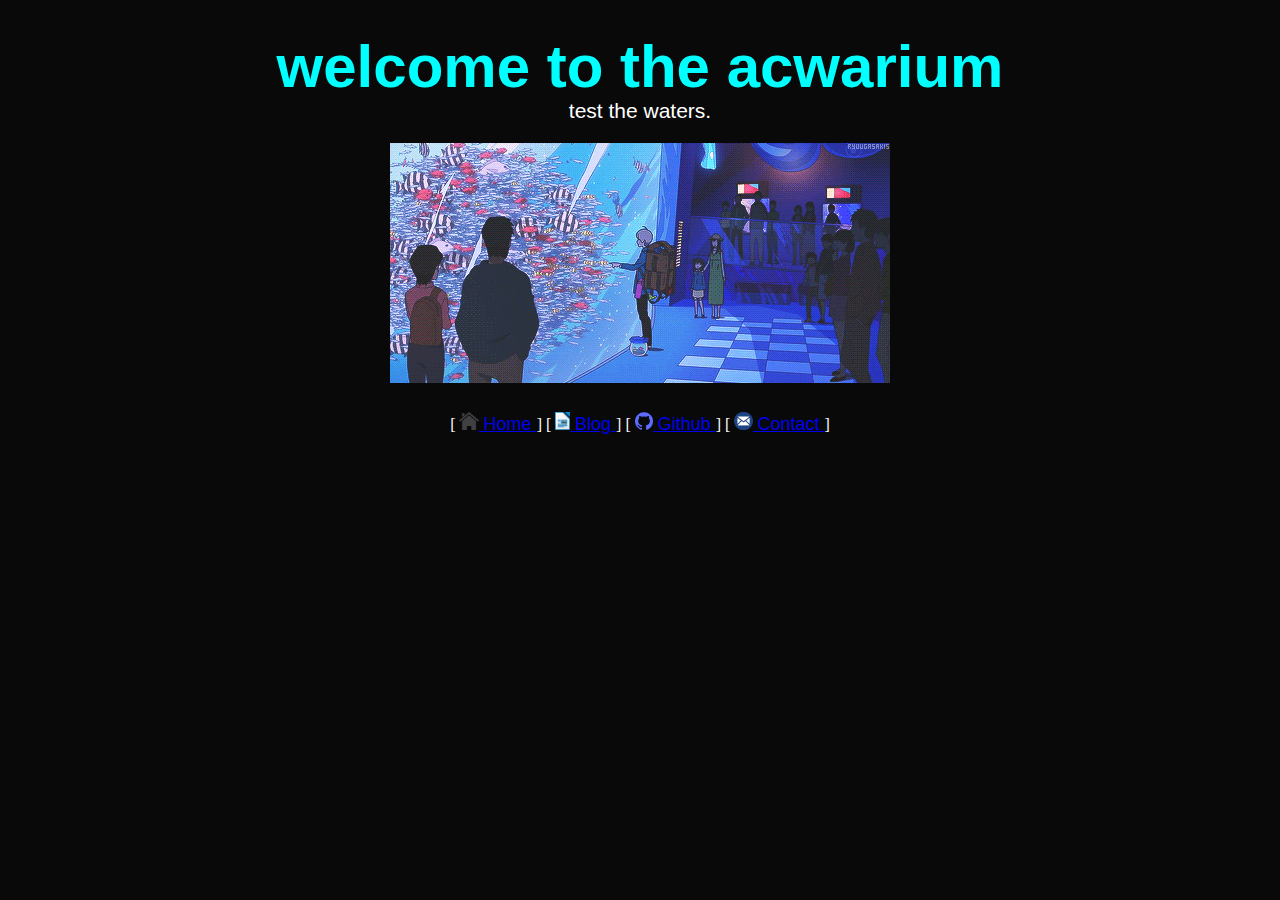
==== index.html @ 46b77dad "Add files via upload" ====
<!DOCTYPE html>
<html lang="en">
<head>
    <meta charset="UTF-8">
    <meta http-equiv="X-UA-Compatible" content="IE=edge">
    <meta name="viewport" content="width=device-width, initial-scale=1.0">
    <title>acwarium</title>
   <link rel="icon" href="/imgs/a clear.png">
   <link rel="stylesheet" href="/css/stylin.css">
</head>
<body>
        <center> 
        <h1 class="formint">welcome to the acwarium</h1>
        <p class="subtext">test the waters.</p>
        <img src="/imgs/aquarium.gif" alt="aquarium gif">
        <br>
        <br>
        <nav>
            <span>[ <a a class="bar" href="/"><img src="/imgs/house clear.png"
                 alt="home link" width="" height="18"> Home </a> ]</span>
            <span>[ <a a class="bar" href="/blog" target=_blank><img src="/imgs/LibreOffice clear.png"
                 alt="blog link" width="" height="18"> Blog </a> ]</span>
            <span>[ <a a class="bar" href="https://github.com/acwarium" target=_blank><img src="/imgs/github clear.png"
                 alt="github link" width="" height="18"> Github </a> ]</span>
            <span>[ <a a class="bar" href="/contact"><img src="/imgs/email clear.png"
                 alt="contact link" width="" height="18"> Contact </a> ]</span>
        </nav>
        <h1>
            
        </h1>
        </center>
</body>
</html>
---- css/stylin.css ----
:root {
    --fg-color: #ffffff;
    --bg-color: rgba(0, 0, 0, 0.966);
}

body{
    padding: 1em;
    max-width: 2000px;
    margin: auto;
    font-family: 'Lora', serif;
    line-height: 1.4em;
    color: var(--fg-color);
    background-color: var(--bg-color);
    }

/** these are my elements yo **/
    .bar:hover
    {
        color:aqua
    }
    .formint
    {
        font-family:'Franklin Gothic Medium', 'Arial Narrow', Arial, sans-serif;
        font-size: 60px;
        margin-bottom: 0px;
        color:aqua
    }

    .subtext
    {
        font-size: 21px;
        font-family: 'Segoe UI', Tahoma, Geneva, Verdana, sans-serif;
    }

    .bar
    {
        font-size: 18px;
        font-family:'Segoe UI', Tahoma, Geneva, Verdana, sans-serif
    }
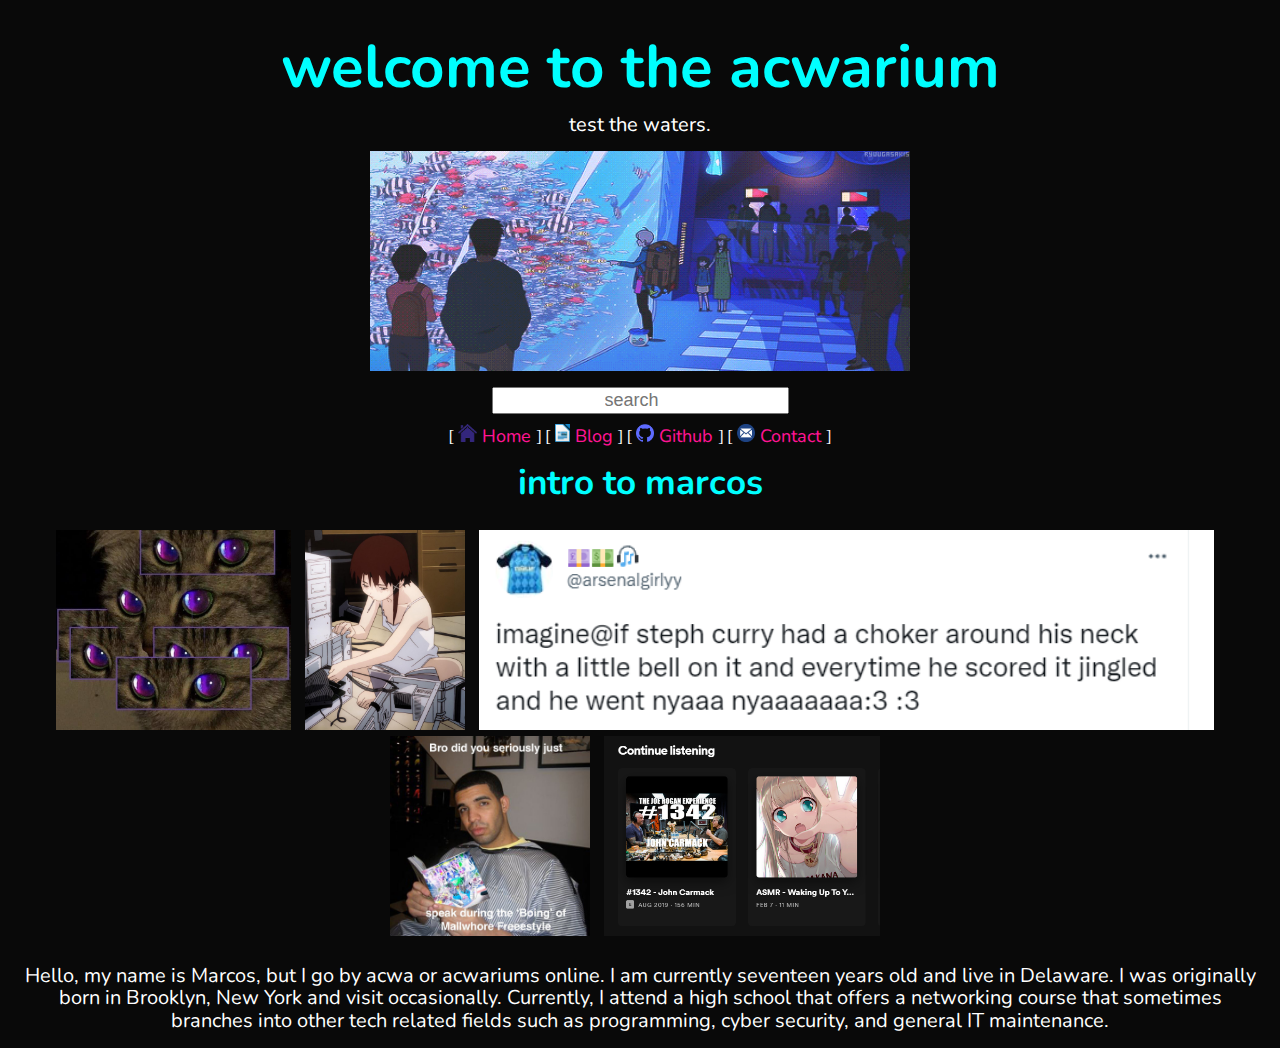
==== commit b09ab219: "Add files via upload" ====
--- a/index.html
+++ b/index.html
@@ -7,27 +7,40 @@
     <title>acwarium</title>
    <link rel="icon" href="/imgs/a clear.png">
    <link rel="stylesheet" href="/css/stylin.css">
+   <link rel="preconnect" href="https://fonts.googleapis.com">
+<link rel="preconnect" href="https://fonts.gstatic.com" crossorigin>
+<link href="https://fonts.googleapis.com/css2?family=Gothic+A1:wght@200&family=Nunito:wght@200&display=swap" rel="stylesheet">
 </head>
 <body>
         <center> 
-        <h1 class="formint">welcome to the acwarium</h1>
+        <h1 
+        class="formint">welcome to the acwarium
+        </h1>
         <p class="subtext">test the waters.</p>
-        <img src="/imgs/aquarium.gif" alt="aquarium gif">
-        <br>
-        <br>
-        <nav>
-            <span>[ <a a class="bar" href="/"><img src="/imgs/house clear.png"
-                 alt="home link" width="" height="18"> Home </a> ]</span>
-            <span>[ <a a class="bar" href="/blog" target=_blank><img src="/imgs/LibreOffice clear.png"
-                 alt="blog link" width="" height="18"> Blog </a> ]</span>
-            <span>[ <a a class="bar" href="https://github.com/acwarium" target=_blank><img src="/imgs/github clear.png"
-                 alt="github link" width="" height="18"> Github </a> ]</span>
-            <span>[ <a a class="bar" href="/contact"><img src="/imgs/email clear.png"
-                 alt="contact link" width="" height="18"> Contact </a> ]</span>
-        </nav>
-        <h1>
-            
-        </h1>
+        <img class="gifaqua" src="/imgs/aquarium.gif" alt="aquarium gif">
+        <input class="searchbar" type="text" placeholder="search">
+          <nav>
+               <span>[ <a a class="bar" href="index.html"><img src="/imgs/house clear.png"
+                    alt="home link" width="" height="18"> Home </a> ]</span>
+               <span>[ <a a class="bar" href="blog.html" ><img src="/imgs/LibreOffice clear.png"
+                    alt="blog link" width="" height="18"> Blog </a> ]</span>
+               <span>[ <a a class="bar" href="https://github.com/acwarium" target=_blank><img src="/imgs/github clear.png"
+                    alt="github link" width="" height="18"> Github </a> ]</span>
+               <span>[ <a a class="bar" href="contact.html"><img src="/imgs/email clear.png"
+                    alt="contact link" width="" height="18"> Contact </a> ]</span>
+           </nav>
+           <h1 
+           class="subhead">intro to <span>marcos</span>
+           </h1>
+           <img class="pic" src="imgs/cat.jpg" alt="cat">
+           <img class="pic" src="imgs/lain.jpg" alt="lain buildling a pc">
+           <img class="pic" src="imgs/steph.PNG" alt="funny tweet">
+           <img class="pic" src="imgs/boing.jpg" alt="funny meme">
+           <img class="pic" src="imgs/this is a meme.PNG" alt="meme">
+           <br>
+           <br>
+           <p>
+               Hello, my name is Marcos, but I go by acwa or acwariums online. I am currently seventeen years old and live in Delaware. I was originally born in Brooklyn, New York and visit occasionally. Currently, I attend a high school that offers a networking course that sometimes branches into other tech related fields such as programming, cyber security, and general IT maintenance.
         </center>
 </body>
 </html>--- a/css/stylin.css
+++ b/css/stylin.css
@@ -1,9 +1,9 @@
-:root {
+    :root {
     --fg-color: #ffffff;
     --bg-color: rgba(0, 0, 0, 0.966);
 }
 
-body{
+    body{
     padding: 1em;
     max-width: 2000px;
     margin: auto;
@@ -14,26 +14,74 @@
     }
 
 /** these are my elements yo **/
-    .bar:hover
+
+    p
     {
+        font-family: 'Nunito', sans-serif;
+        font-size: 20px;
+        margin-top: 0px;
+        margin-bottom: 0px;
+    }
+
+    .formint
+    {
+        font-family:'Nunito', sans-serif;
+        font-size: 60px;
+        margin-bottom: 35px;
         color:aqua
     }
-    .formint
+
+    .gifaqua
     {
-        font-family:'Franklin Gothic Medium', 'Arial Narrow', Arial, sans-serif;
-        font-size: 60px;
-        margin-bottom: 0px;
-        color:aqua
+        width: 540px;
+        height: 220px;
     }
 
     .subtext
     {
-        font-size: 21px;
-        font-family: 'Segoe UI', Tahoma, Geneva, Verdana, sans-serif;
+        font-size: 20px;
+        font-family: 'Nunito', sans-serif;
+        font-weight: 450;
+        margin-bottom: 15px;
+        display: block;
+    }
+
+    .subhead
+    {
+        font-family:'Nunito', sans-serif;
+        font-size: 35px;
+        margin-bottom: 35px;
+        color:aqua
     }
 
     .bar
     {
+        color:deeppink;
+        font-weight: 450;
+        transition: color .15s;
         font-size: 18px;
-        font-family:'Segoe UI', Tahoma, Geneva, Verdana, sans-serif
+        font-family: 'Nunito', sans-serif;
+        text-decoration:none
+    }
+
+    .bar:hover
+    {
+        color:aqua;
+        text-decoration: underline;
+    }
+    
+    .searchbar
+    {
+        font-size: 18px;
+        display: block;
+        padding-left: 111px;
+        width: 180px;
+        margin-top: 10px;
+        margin-bottom: 10px;
+    }
+
+    .pic
+    {
+        height: 200px;
+        margin-right: 10px;
     }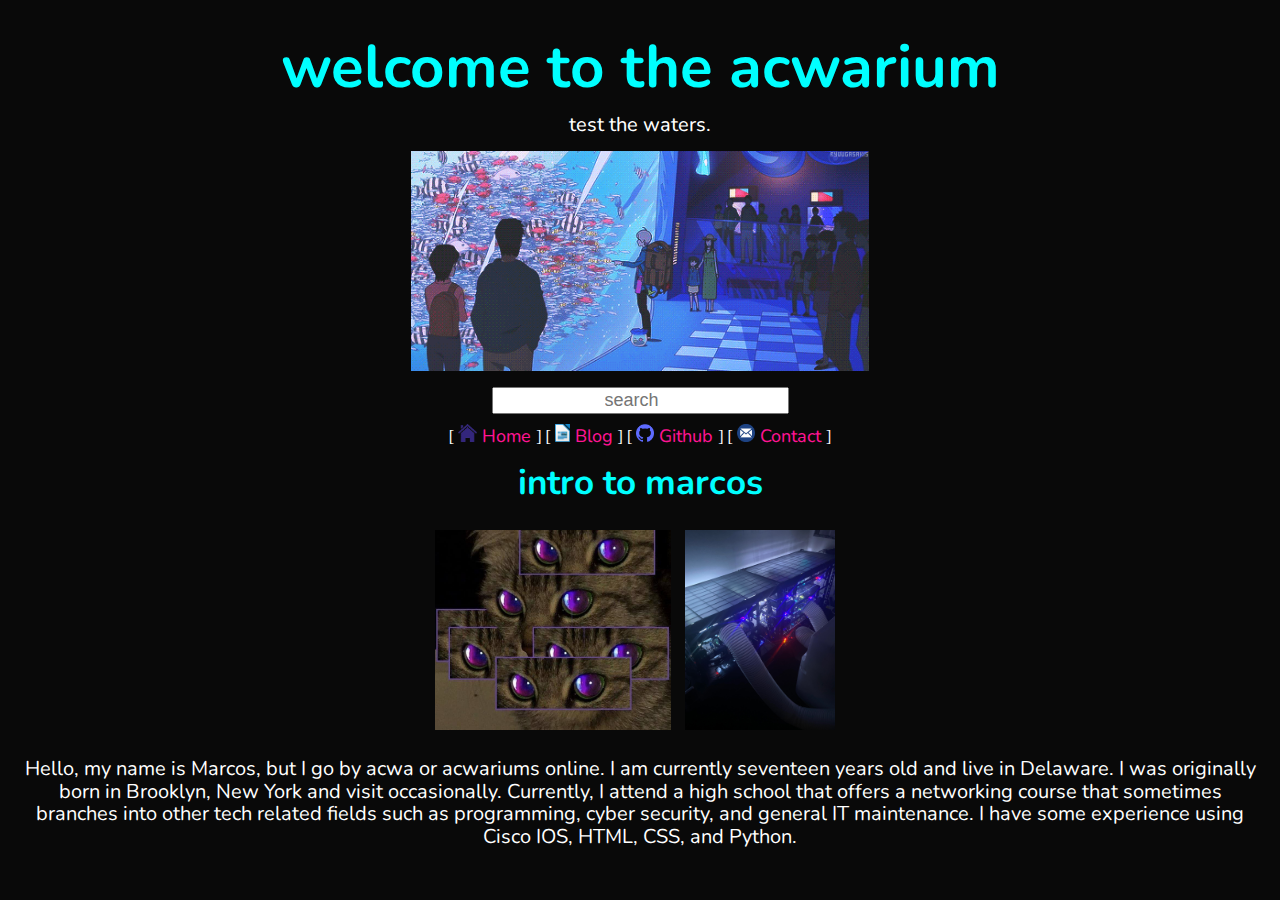
==== commit 2696aa0b: "Add files via upload" ====
--- a/index.html
+++ b/index.html
@@ -5,7 +5,7 @@
     <meta http-equiv="X-UA-Compatible" content="IE=edge">
     <meta name="viewport" content="width=device-width, initial-scale=1.0">
     <title>acwarium</title>
-   <link rel="icon" href="/imgs/a clear.png">
+   <link rel="icon" href="/imgs/a clearr.png">
    <link rel="stylesheet" href="/css/stylin.css">
    <link rel="preconnect" href="https://fonts.googleapis.com">
 <link rel="preconnect" href="https://fonts.gstatic.com" crossorigin>
@@ -13,34 +13,34 @@
 </head>
 <body>
         <center> 
-        <h1 
-        class="formint">welcome to the acwarium
-        </h1>
-        <p class="subtext">test the waters.</p>
-        <img class="gifaqua" src="/imgs/aquarium.gif" alt="aquarium gif">
-        <input class="searchbar" type="text" placeholder="search">
-          <nav>
-               <span>[ <a a class="bar" href="index.html"><img src="/imgs/house clear.png"
-                    alt="home link" width="" height="18"> Home </a> ]</span>
-               <span>[ <a a class="bar" href="blog.html" ><img src="/imgs/LibreOffice clear.png"
-                    alt="blog link" width="" height="18"> Blog </a> ]</span>
-               <span>[ <a a class="bar" href="https://github.com/acwarium" target=_blank><img src="/imgs/github clear.png"
-                    alt="github link" width="" height="18"> Github </a> ]</span>
-               <span>[ <a a class="bar" href="contact.html"><img src="/imgs/email clear.png"
-                    alt="contact link" width="" height="18"> Contact </a> ]</span>
-           </nav>
+           <header>
+               <h1 
+               class="formint">welcome to the acwarium
+               </h1>
+               <p class="subtext">test the waters.</p>
+               <img class="gifaqua" src="/imgs/aquarium.gif" alt="aquarium gif">
+               <input class="searchbar" type="text" placeholder="search">
+                 <nav>
+                      <span>[ <a a class="bar" href="index.html"><img src="/imgs/house clear.png"
+                           alt="home link" width="" height="18"> Home </a> ]</span>
+                      <span>[ <a a class="bar" href="blog.html" ><img src="/imgs/LibreOffice clear.png"
+                           alt="blog link" width="" height="18"> Blog </a> ]</span>
+                      <span>[ <a a class="bar" href="https://github.com/acwarium" target=_blank><img src="/imgs/github clear.png"
+                           alt="github link" width="" height="18"> Github </a> ]</span>
+                      <span>[ <a a class="bar" href="contact.html"><img src="/imgs/email clear.png"
+                           alt="contact link" width="" height="18"> Contact </a> ]</span>
+                  </nav>
+           </header>
            <h1 
            class="subhead">intro to <span>marcos</span>
            </h1>
            <img class="pic" src="imgs/cat.jpg" alt="cat">
-           <img class="pic" src="imgs/lain.jpg" alt="lain buildling a pc">
-           <img class="pic" src="imgs/steph.PNG" alt="funny tweet">
-           <img class="pic" src="imgs/boing.jpg" alt="funny meme">
-           <img class="pic" src="imgs/this is a meme.PNG" alt="meme">
+           <img class="pic" src="imgs/ethmin.jpg" alt="">
            <br>
            <br>
            <p>
-               Hello, my name is Marcos, but I go by acwa or acwariums online. I am currently seventeen years old and live in Delaware. I was originally born in Brooklyn, New York and visit occasionally. Currently, I attend a high school that offers a networking course that sometimes branches into other tech related fields such as programming, cyber security, and general IT maintenance.
+               Hello, my name is Marcos, but I go by acwa or acwariums online. I am currently seventeen years old and live in Delaware. I was originally born in Brooklyn, New York and visit occasionally. Currently, I attend a high school that offers a networking course that sometimes branches into other tech related fields such as programming, cyber security, and general IT maintenance. I have some experience using Cisco IOS, HTML, CSS, and Python.
+           </p>
         </center>
 </body>
 </html>--- a/css/stylin.css
+++ b/css/stylin.css
@@ -21,6 +21,7 @@
         font-size: 20px;
         margin-top: 0px;
         margin-bottom: 0px;
+        object-fit: contain;
     }
 
     .formint
@@ -28,13 +29,16 @@
         font-family:'Nunito', sans-serif;
         font-size: 60px;
         margin-bottom: 35px;
-        color:aqua
+        color:aqua;
+        text-align: center;
+        object-fit:contain;
     }
 
     .gifaqua
     {
         width: 540px;
         height: 220px;
+        object-fit:contain;
     }
 
     .subtext
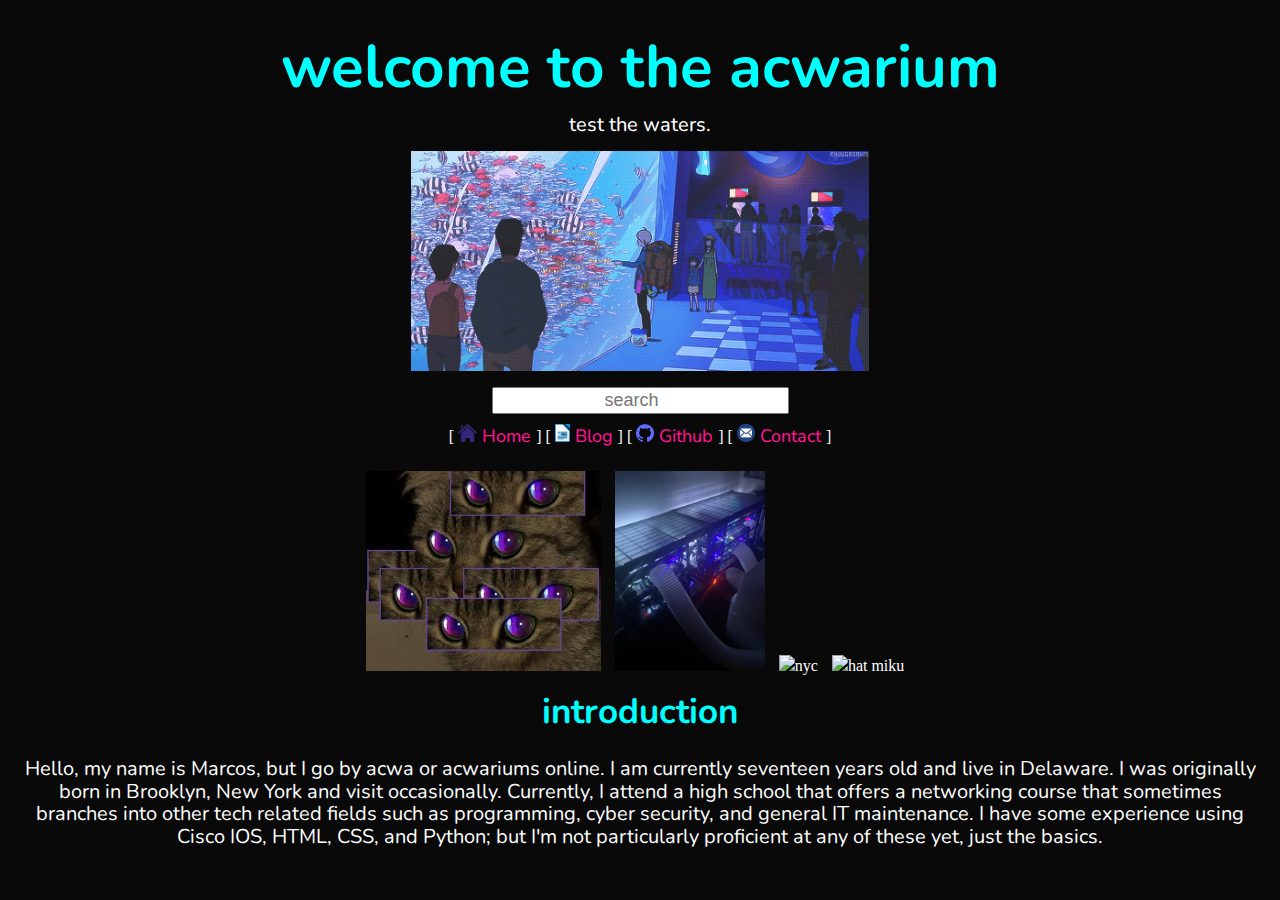
==== commit b79205dd: "Add files via upload" ====
--- a/index.html
+++ b/index.html
@@ -31,15 +31,17 @@
                            alt="contact link" width="" height="18"> Contact </a> ]</span>
                   </nav>
            </header>
-           <h1 
-           class="subhead">intro to <span>marcos</span>
-           </h1>
+           <br>
            <img class="pic" src="imgs/cat.jpg" alt="cat">
            <img class="pic" src="imgs/ethmin.jpg" alt="">
+           <img class="pic" src="imgs/nyc0.jpg" alt="nyc">
+           <img class="pic" src="imgs/miku.jpg" alt="hat miku">
            <br>
-           <br>
+           <h1 
+           class="subhead">introduction
+           </h1>
            <p>
-               Hello, my name is Marcos, but I go by acwa or acwariums online. I am currently seventeen years old and live in Delaware. I was originally born in Brooklyn, New York and visit occasionally. Currently, I attend a high school that offers a networking course that sometimes branches into other tech related fields such as programming, cyber security, and general IT maintenance. I have some experience using Cisco IOS, HTML, CSS, and Python.
+               Hello, my name is Marcos, but I go by acwa or acwariums online. I am currently seventeen years old and live in Delaware. I was originally born in Brooklyn, New York and visit occasionally. Currently, I attend a high school that offers a networking course that sometimes branches into other tech related fields such as programming, cyber security, and general IT maintenance. I have some experience using Cisco IOS, HTML, CSS, and Python; but I'm not particularly proficient at any of these yet, just the basics.
            </p>
         </center>
 </body>
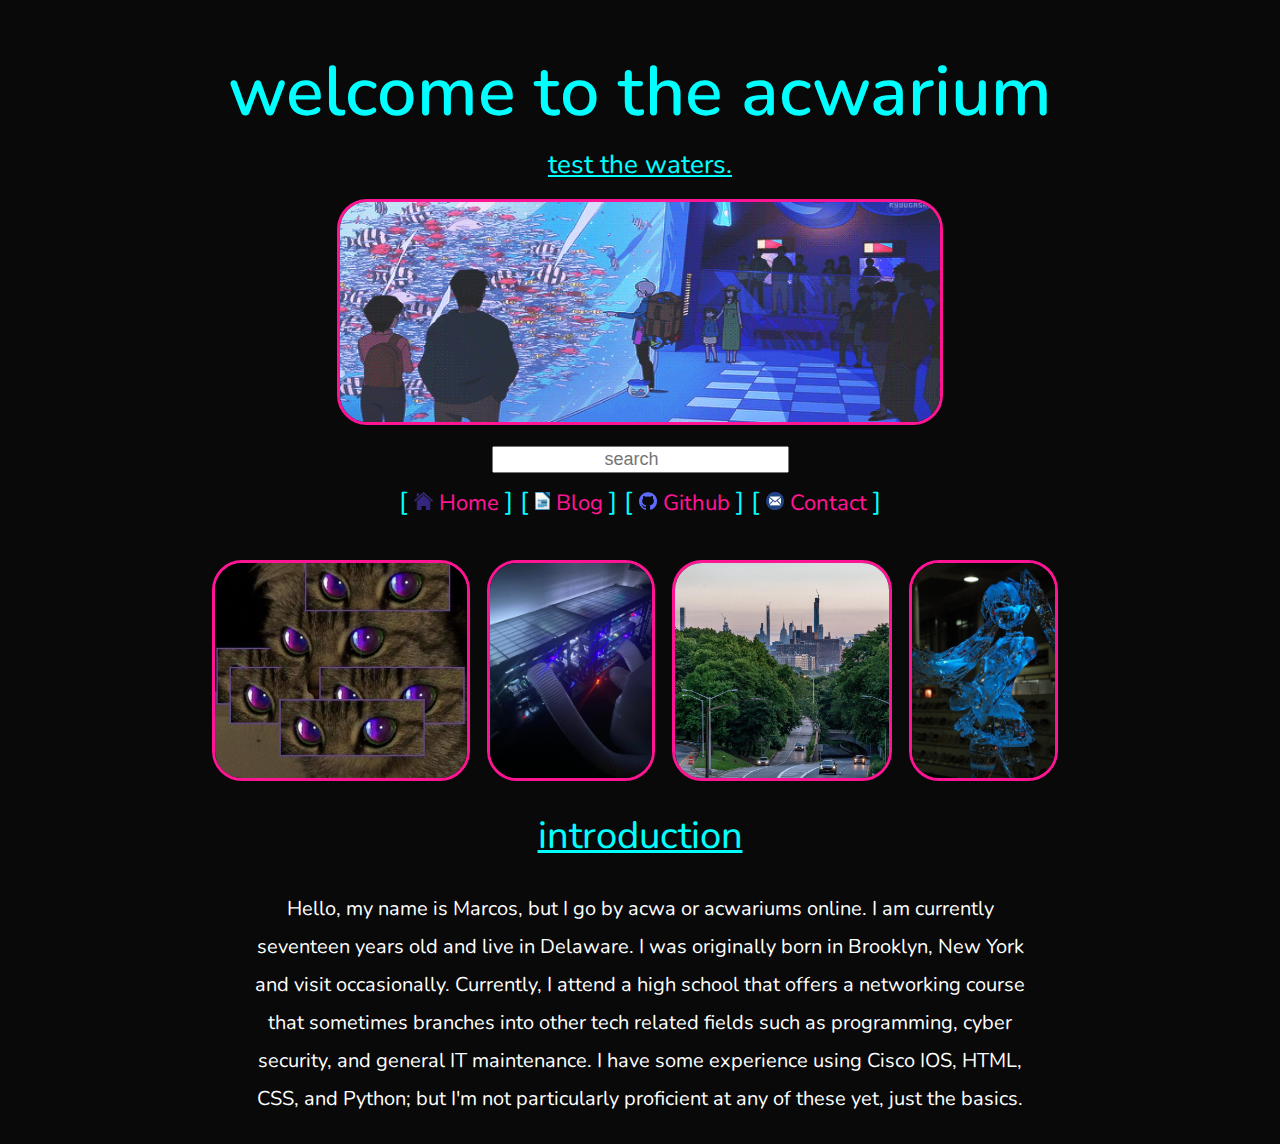
==== commit e4a2c3e5: "Add files via upload" ====
--- a/index.html
+++ b/index.html
@@ -21,14 +21,23 @@
                <img class="gifaqua" src="/imgs/aquarium.gif" alt="aquarium gif">
                <input class="searchbar" type="text" placeholder="search">
                  <nav>
-                      <span>[ <a a class="bar" href="index.html"><img src="/imgs/house clear.png"
-                           alt="home link" width="" height="18"> Home </a> ]</span>
-                      <span>[ <a a class="bar" href="blog.html" ><img src="/imgs/LibreOffice clear.png"
-                           alt="blog link" width="" height="18"> Blog </a> ]</span>
-                      <span>[ <a a class="bar" href="https://github.com/acwarium" target=_blank><img src="/imgs/github clear.png"
-                           alt="github link" width="" height="18"> Github </a> ]</span>
-                      <span>[ <a a class="bar" href="contact.html"><img src="/imgs/email clear.png"
-                           alt="contact link" width="" height="18"> Contact </a> ]</span>
+                      <span>
+                         [ <a a class="bar" href="index.html"> <img src="/imgs/house clear.png"
+                           alt="home link" width="" height="18"> Home </a> ]
+                      </span>
+                      <span>
+                         [ <a a class="bar" href="blog.html" ><img src="/imgs/LibreOffice clear.png"
+                           alt="blog link" width="" height="18"> Blog </a> ]
+                         </span>
+                      <span>
+                         [ <a a class="bar" href="https://github.com/acwarium" target=_blank>
+                         <img src="/imgs/github clear.png"
+                         alt="github link" width="" height="18"> Github </a> ]
+                      </span>
+                      <span>
+                         [ <a a class="bar" href="contact.html"><img src="/imgs/email clear.png"
+                           alt="contact link" width="" height="18"> Contact </a> ]
+                      </span>
                   </nav>
            </header>
            <br>
--- a/css/stylin.css
+++ b/css/stylin.css
@@ -1,16 +1,12 @@
-    :root {
-    --fg-color: #ffffff;
-    --bg-color: rgba(0, 0, 0, 0.966);
-}
-
-    body{
+   body{
     padding: 1em;
-    max-width: 2000px;
+    max-width: 4000px;
     margin: auto;
-    font-family: 'Lora', serif;
-    line-height: 1.4em;
-    color: var(--fg-color);
-    background-color: var(--bg-color);
+    font-family: 'Nunito', sans-serif;
+    line-height: 38px;
+    color: aqua;
+    font-size: 26px;
+    background-color: rgba(0, 0, 0, 0.966);
     }
 
 /** these are my elements yo **/
@@ -21,41 +17,49 @@
         font-size: 20px;
         margin-top: 0px;
         margin-bottom: 0px;
+        width: 800px;
         object-fit: contain;
+        color: white;
     }
 
     .formint
     {
         font-family:'Nunito', sans-serif;
-        font-size: 60px;
+        font-size: 70px;
         margin-bottom: 35px;
         color:aqua;
+        font-weight: 590;
         text-align: center;
         object-fit:contain;
     }
 
     .gifaqua
     {
-        width: 540px;
+        width: 600px;
         height: 220px;
-        object-fit:contain;
+        border-radius: 30px;
+        border: 3px solid deeppink;
     }
 
     .subtext
     {
-        font-size: 20px;
+        font-size: 26px;
         font-family: 'Nunito', sans-serif;
         font-weight: 450;
         margin-bottom: 15px;
         display: block;
+        text-decoration: underline;
+        color: aqua;
     }
 
     .subhead
     {
         font-family:'Nunito', sans-serif;
-        font-size: 35px;
+        font-size: 38px;
         margin-bottom: 35px;
-        color:aqua
+        font-weight: 450;
+        color:aqua;
+        text-decoration:underline;
     }
 
     .bar
@@ -63,7 +67,7 @@
         color:deeppink;
         font-weight: 450;
         transition: color .15s;
-        font-size: 18px;
+        font-size: 22px;
         font-family: 'Nunito', sans-serif;
         text-decoration:none
     }
@@ -86,6 +90,9 @@
 
     .pic
     {
-        height: 200px;
+        height: 215px;
+        margin-top: 30;
         margin-right: 10px;
+        border-radius: 30px;
+        border: 3px solid deeppink
     }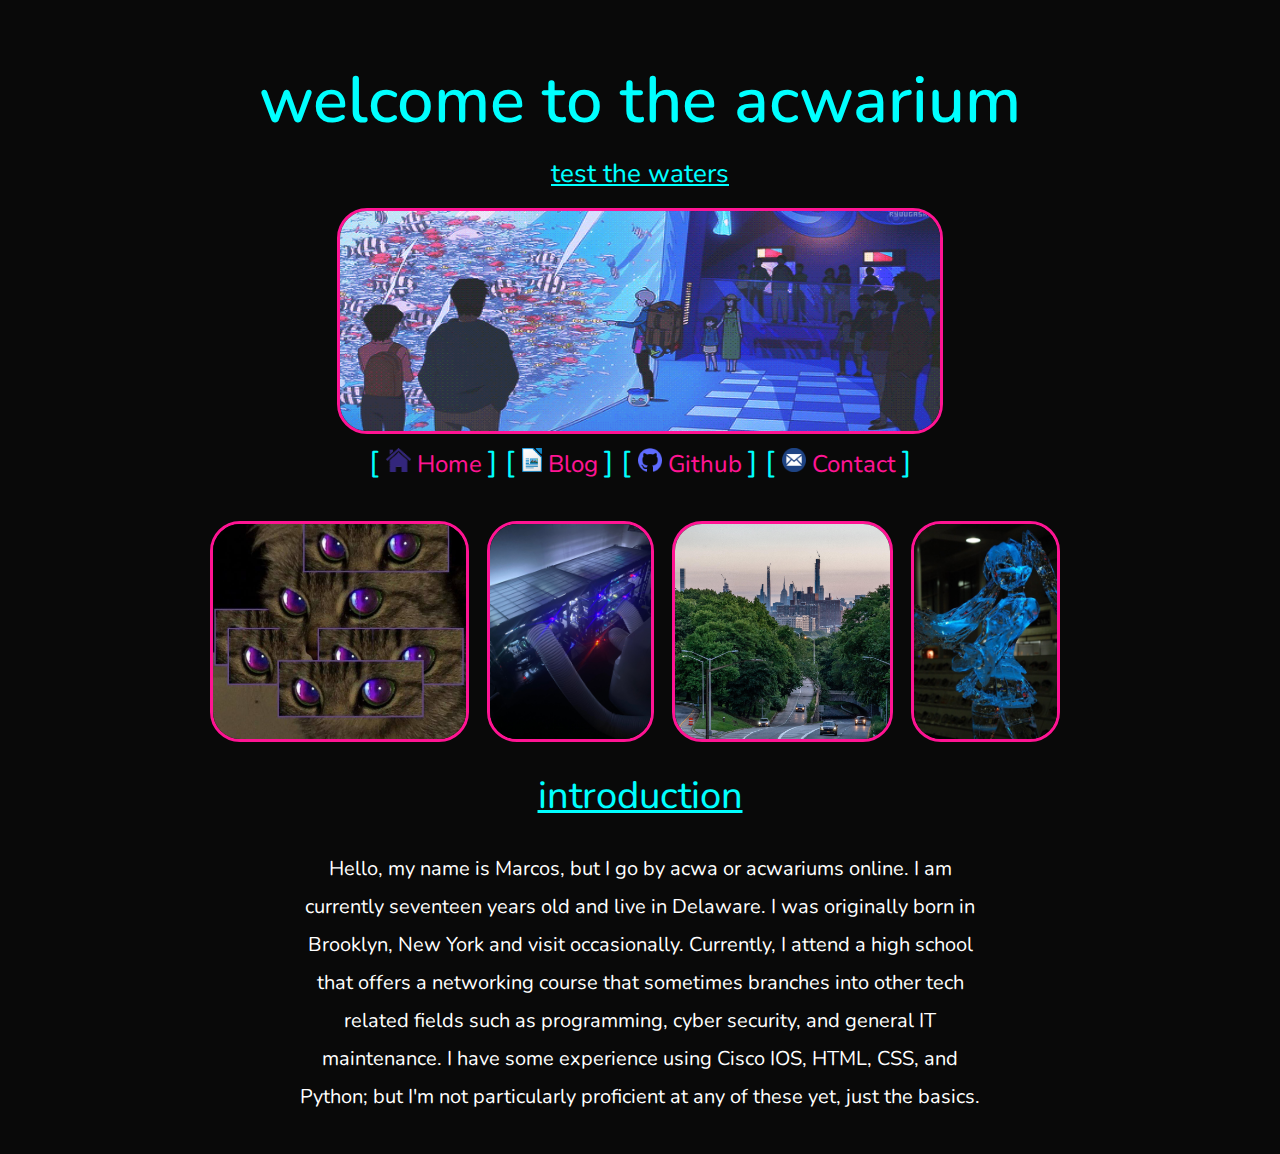
==== commit d0d3ba50: "Add files via upload" ====
--- a/index.html
+++ b/index.html
@@ -12,37 +12,36 @@
 <link href="https://fonts.googleapis.com/css2?family=Gothic+A1:wght@200&family=Nunito:wght@200&display=swap" rel="stylesheet">
 </head>
 <body>
-        <center> 
-           <header>
                <h1 
                class="formint">welcome to the acwarium
                </h1>
-               <p class="subtext">test the waters.</p>
-               <img class="gifaqua" src="/imgs/aquarium.gif" alt="aquarium gif">
-               <input class="searchbar" type="text" placeholder="search">
+               <h1 
+               class="subtext">test the waters
+               </h1>
+               <img class="gifaqua" src="/imgs/aquarium.gif" alt="aquarium gif" title="test the waters.">
                  <nav>
                       <span>
-                         [ <a a class="bar" href="index.html"> <img src="/imgs/house clear.png"
-                           alt="home link" width="" height="18"> Home </a> ]
+                         [ <a a class="bar" href="index.html"> <img a class="baro" src="/imgs/house clear.png"
+                           alt="home link"> Home </a> ]
                       </span>
                       <span>
-                         [ <a a class="bar" href="blog.html" ><img src="/imgs/LibreOffice clear.png"
-                           alt="blog link" width="" height="18"> Blog </a> ]
+                         [ <a a class="bar" href="blog.html" ><img a class="baro" src="/imgs/LibreOffice clear.png"
+                           alt="blog link"> Blog </a> ]
                          </span>
                       <span>
                          [ <a a class="bar" href="https://github.com/acwarium" target=_blank>
-                         <img src="/imgs/github clear.png"
-                         alt="github link" width="" height="18"> Github </a> ]
+                         <img a class="baro" src="/imgs/github clear.png"
+                         alt="github link"> Github </a> ]
                       </span>
                       <span>
-                         [ <a a class="bar" href="contact.html"><img src="/imgs/email clear.png"
-                           alt="contact link" width="" height="18"> Contact </a> ]
+                         [ <a a class="bar" href="contact.html"><img a class="baro" src="/imgs/email clear.png"
+                           alt="contact link"> Contact </a> ]
                       </span>
                   </nav>
-           </header>
+         
            <br>
            <img class="pic" src="imgs/cat.jpg" alt="cat">
-           <img class="pic" src="imgs/ethmin.jpg" alt="">
+           <img class="pic" src="imgs/ethmin.jpg" alt="eth mining computer">
            <img class="pic" src="imgs/nyc0.jpg" alt="nyc">
            <img class="pic" src="imgs/miku.jpg" alt="hat miku">
            <br>
@@ -52,6 +51,5 @@
            <p>
                Hello, my name is Marcos, but I go by acwa or acwariums online. I am currently seventeen years old and live in Delaware. I was originally born in Brooklyn, New York and visit occasionally. Currently, I attend a high school that offers a networking course that sometimes branches into other tech related fields such as programming, cyber security, and general IT maintenance. I have some experience using Cisco IOS, HTML, CSS, and Python; but I'm not particularly proficient at any of these yet, just the basics.
            </p>
-        </center>
 </body>
 </html>--- a/css/stylin.css
+++ b/css/stylin.css
@@ -1,12 +1,15 @@
    body{
     padding: 1em;
-    max-width: 4000px;
-    margin: auto;
+    max-width: 2000px;
+    margin-left:auto;
+    margin-right: auto;
     font-family: 'Nunito', sans-serif;
     line-height: 38px;
     color: aqua;
-    font-size: 26px;
-    background-color: rgba(0, 0, 0, 0.966);
+    font-size: 30px;
+    background-color: rgba(0, 0, 0, 0.965);
+    text-align: center;
+
     }
 
 /** these are my elements yo **/
@@ -15,28 +18,31 @@
     {
         font-family: 'Nunito', sans-serif;
         font-size: 20px;
-        margin-top: 0px;
-        margin-bottom: 0px;
-        width: 800px;
+        margin: auto;
+        width: 700px;
         object-fit: contain;
         color: white;
+        text-align: center;
+
     }
 
     .formint
     {
         font-family:'Nunito', sans-serif;
-        font-size: 70px;
+        font-size: 65px;
         margin-bottom: 35px;
         color:aqua;
-        font-weight: 590;
+        font-weight: 550;
+        object-fit:contain;
         text-align: center;
-        object-fit:contain;
     }
 
     .gifaqua
     {
         width: 600px;
         height: 220px;
+        margin-left: auto;
+        margin-right: auto;
         border-radius: 30px;
         border: 3px solid deeppink;
     }
@@ -50,6 +56,7 @@
         display: block;
         text-decoration: underline;
         color: aqua;
+        text-align: center;
     }
 
     .subhead
@@ -58,8 +65,22 @@
         font-size: 38px;
         margin-bottom: 35px;
         font-weight: 450;
-        color:aqua;
-        text-decoration:underline;
+        display: block;
+        text-decoration: underline;
+        color: aqua;
+        text-align: center;
+    }
+
+    .subheadb
+    {
+        font-family:'Nunito', sans-serif;
+        font-size: 38px;
+        margin-bottom: 35px;
+        font-weight: 450;
+        display: block;
+        text-decoration: none;
+        color: aqua;
+        text-align: center;
     }
 
     .bar
@@ -67,25 +88,21 @@
         color:deeppink;
         font-weight: 450;
         transition: color .15s;
-        font-size: 22px;
+        font-size: 24px;
         font-family: 'Nunito', sans-serif;
-        text-decoration:none
+        text-decoration:none;
+        text-align: center;
     }
 
+    .baro
+    {
+        height: 24px;
+    }
     .bar:hover
     {
         color:aqua;
         text-decoration: underline;
-    }
-    
-    .searchbar
-    {
-        font-size: 18px;
-        display: block;
-        padding-left: 111px;
-        width: 180px;
-        margin-top: 10px;
-        margin-bottom: 10px;
+        text-align: center;
     }
 
     .pic
@@ -94,5 +111,7 @@
         margin-top: 30;
         margin-right: 10px;
         border-radius: 30px;
-        border: 3px solid deeppink
+        border: 3px solid deeppink;
+        text-align: center;
+        display: inline-block;
     }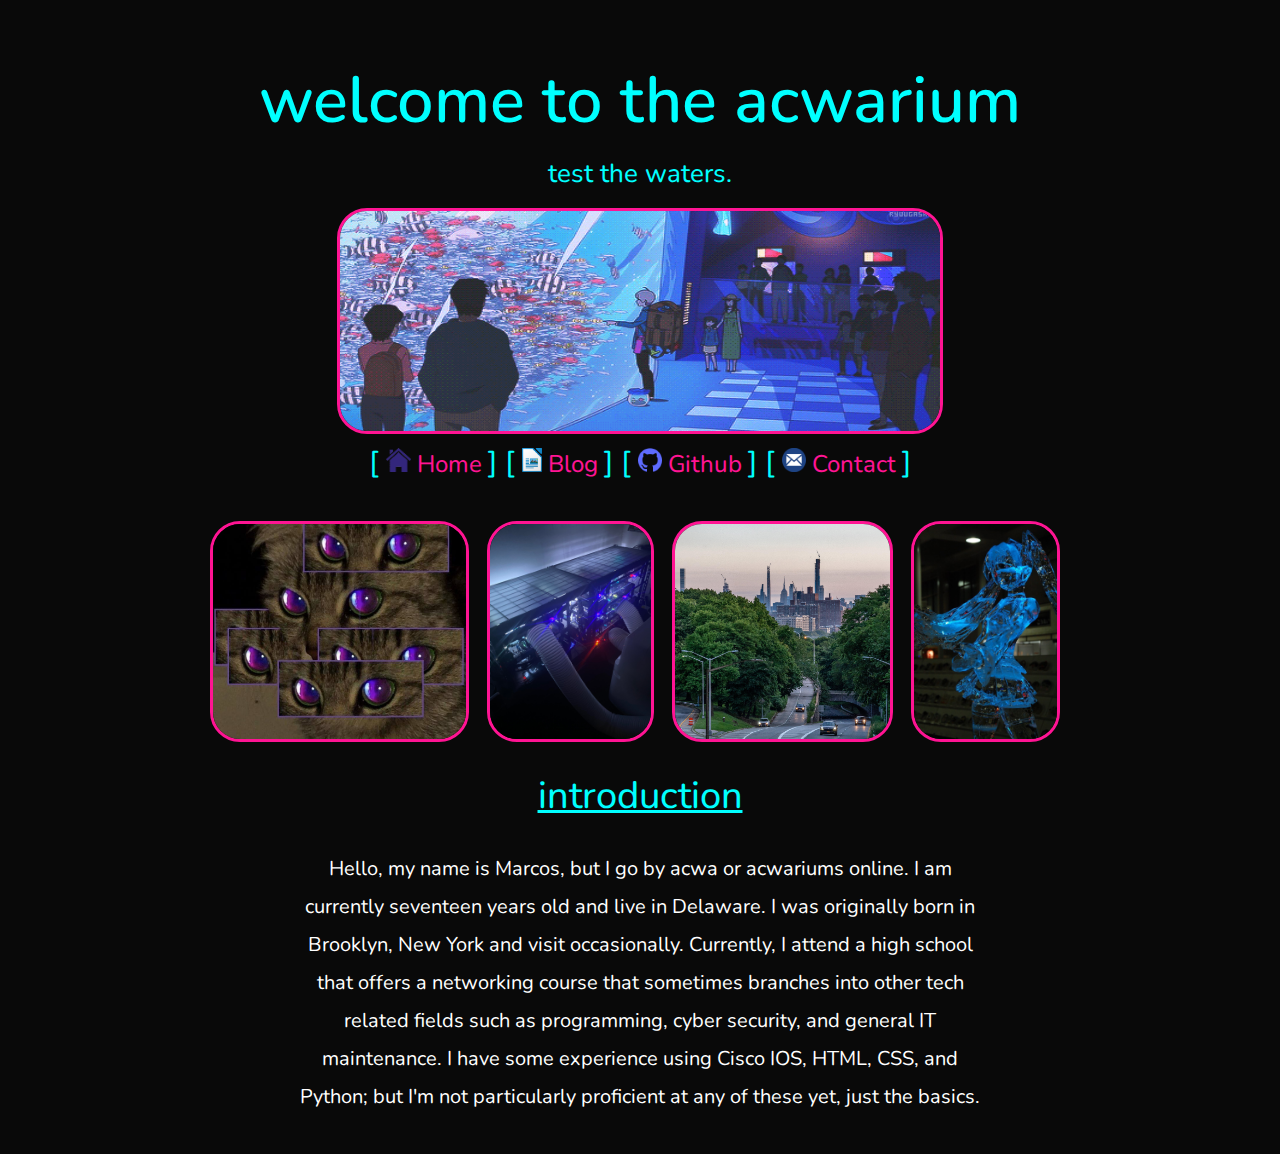
==== commit 3e2ed496: "Add files via upload" ====
--- a/index.html
+++ b/index.html
@@ -16,7 +16,7 @@
                class="formint">welcome to the acwarium
                </h1>
                <h1 
-               class="subtext">test the waters
+               class="subtext">test the waters.
                </h1>
                <img class="gifaqua" src="/imgs/aquarium.gif" alt="aquarium gif" title="test the waters.">
                  <nav>
--- a/css/stylin.css
+++ b/css/stylin.css
@@ -54,7 +54,6 @@
         font-weight: 450;
         margin-bottom: 15px;
         display: block;
-        text-decoration: underline;
         color: aqua;
         text-align: center;
     }
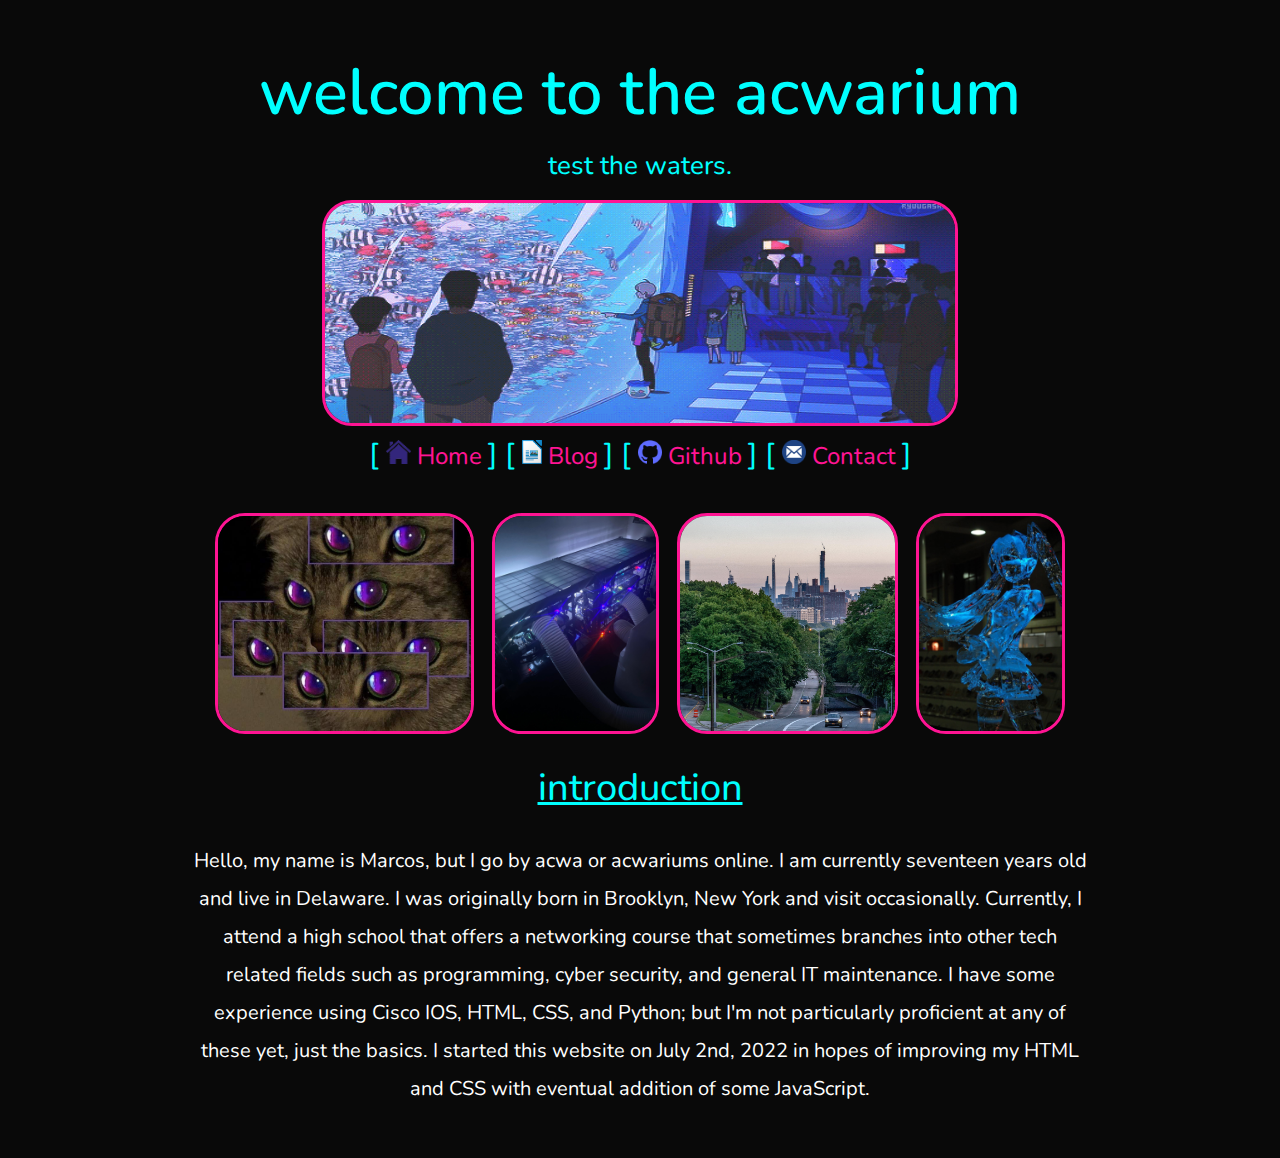
==== commit 2e77500f: "Add files via upload" ====
--- a/index.html
+++ b/index.html
@@ -10,6 +10,7 @@
    <link rel="preconnect" href="https://fonts.googleapis.com">
 <link rel="preconnect" href="https://fonts.gstatic.com" crossorigin>
 <link href="https://fonts.googleapis.com/css2?family=Gothic+A1:wght@200&family=Nunito:wght@200&display=swap" rel="stylesheet">
+<link href="https://fonts.googleapis.com/css2?family=Gothic+A1:wght@200&family=Nunito:wght@200&display=swap" rel="stylesheet">
 </head>
 <body>
                <h1 
@@ -19,25 +20,26 @@
                class="subtext">test the waters.
                </h1>
                <img class="gifaqua" src="/imgs/aquarium.gif" alt="aquarium gif" title="test the waters.">
-                 <nav>
-                      <span>
-                         [ <a a class="bar" href="index.html"> <img a class="baro" src="/imgs/house clear.png"
-                           alt="home link"> Home </a> ]
-                      </span>
-                      <span>
-                         [ <a a class="bar" href="blog.html" ><img a class="baro" src="/imgs/LibreOffice clear.png"
-                           alt="blog link"> Blog </a> ]
-                         </span>
-                      <span>
-                         [ <a a class="bar" href="https://github.com/acwarium" target=_blank>
-                         <img a class="baro" src="/imgs/github clear.png"
-                         alt="github link"> Github </a> ]
-                      </span>
-                      <span>
-                         [ <a a class="bar" href="contact.html"><img a class="baro" src="/imgs/email clear.png"
-                           alt="contact link"> Contact </a> ]
-                      </span>
-                  </nav>
+      
+      <nav>
+            <span>
+               [ <a a class="bar" href="/"> <img a class="baro" src="/imgs/house clear.png"
+               alt="home link"> Home </a> ]
+            </span>
+            <span>
+               [ <a a class="bar" href="blog.html" ><img a class="baro" src="/imgs/LibreOffice clear.png"
+               alt="blog link"> Blog </a> ]
+            </span>
+            <span>
+               [ <a a class="bar" href="https://github.com/acwarium" target=_blank>
+               <img a class="baro" src="/imgs/github clear.png"
+               alt="github link"> Github </a> ]
+            </span>
+            <span>
+               [ <a a class="bar" href="contact.html"><img a class="baro" src="/imgs/email clear.png"
+               alt="contact link"> Contact </a> ]
+            </span>
+         </nav>
          
            <br>
            <img class="pic" src="imgs/cat.jpg" alt="cat">
@@ -49,7 +51,7 @@
            class="subhead">introduction
            </h1>
            <p>
-               Hello, my name is Marcos, but I go by acwa or acwariums online. I am currently seventeen years old and live in Delaware. I was originally born in Brooklyn, New York and visit occasionally. Currently, I attend a high school that offers a networking course that sometimes branches into other tech related fields such as programming, cyber security, and general IT maintenance. I have some experience using Cisco IOS, HTML, CSS, and Python; but I'm not particularly proficient at any of these yet, just the basics.
+               Hello, my name is Marcos, but I go by acwa or acwariums online. I am currently seventeen years old and live in Delaware. I was originally born in Brooklyn, New York and visit occasionally. Currently, I attend a high school that offers a networking course that sometimes branches into other tech related fields such as programming, cyber security, and general IT maintenance. I have some experience using Cisco IOS, HTML, CSS, and Python; but I'm not particularly proficient at any of these yet, just the basics. I started this website on July 2nd, 2022 in hopes of improving my HTML and CSS with eventual addition of some JavaScript. 
            </p>
 </body>
 </html>--- a/css/stylin.css
+++ b/css/stylin.css
@@ -1,29 +1,24 @@
    body{
     padding: 1em;
-    max-width: 2000px;
-    margin-left:auto;
-    margin-right: auto;
+    max-width: 900px;
+    margin: auto;
     font-family: 'Nunito', sans-serif;
     line-height: 38px;
     color: aqua;
     font-size: 30px;
     background-color: rgba(0, 0, 0, 0.965);
     text-align: center;
-
     }
 
 /** these are my elements yo **/
 
     p
     {
-        font-family: 'Nunito', sans-serif;
+        font-family:'Nunito', sans-serif;
         font-size: 20px;
-        margin: auto;
-        width: 700px;
-        object-fit: contain;
+        width: auto;
+        text-align: center;
         color: white;
-        text-align: center;
-
     }
 
     .formint
@@ -39,10 +34,8 @@
 
     .gifaqua
     {
-        width: 600px;
+        width: 70%;
         height: 220px;
-        margin-left: auto;
-        margin-right: auto;
         border-radius: 30px;
         border: 3px solid deeppink;
     }
@@ -108,7 +101,8 @@
     {
         height: 215px;
         margin-top: 30;
-        margin-right: 10px;
+        margin-right: 5px;
+        margin-left: 5px;
         border-radius: 30px;
         border: 3px solid deeppink;
         text-align: center;
